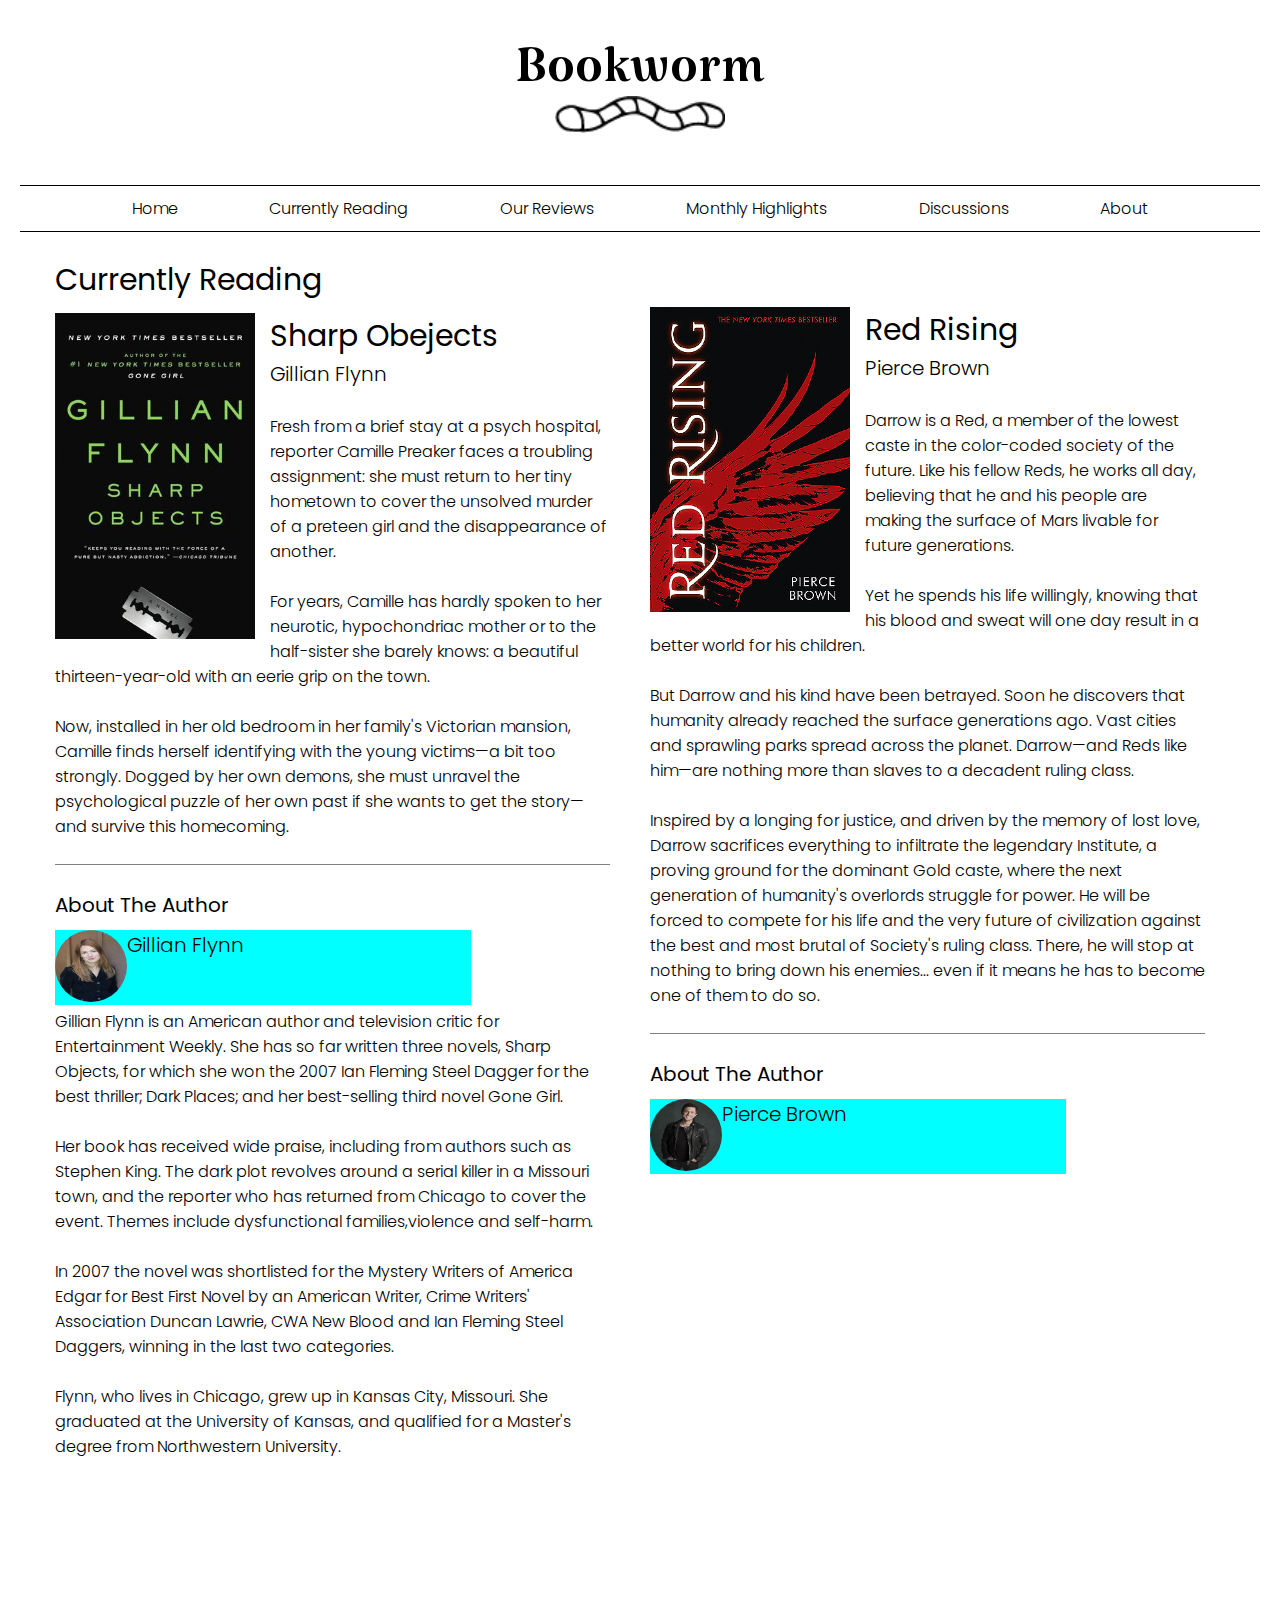
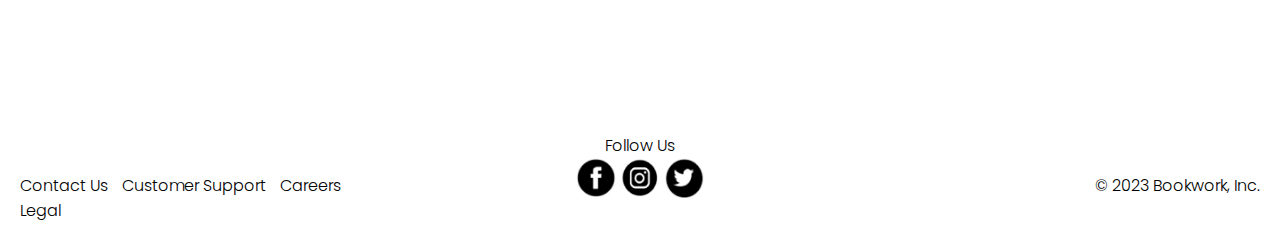
==== Currently Reading.html @ ba450654 "updates10/30/23" ====
<!DOCTYPE html>
<html lang="en">
<head>
  <meta charset="UTF-8">
  <meta name="viewport" content="width=device-width, initial-scale=1.0">
  <link rel="stylesheet" href="https://cdnjs.cloudflare.com/ajax/libs/font-awesome/4.7.0/css/font-awesome.min.css">
  <link rel="stylesheet" type="text/css" href="./assets/stylesheets/currentlyreading.css" />
  <title> Bookworm-Test </title>

  <style>
* {
      padding: 0;
      margin: 0;
    }


  </style>
</head>

<body>
  <header>
    <h1>Bookworm</h1>
    <a class="logo" href="index.html"></a>
  </header>
  <nav class="horizontal-nav"> 
    <a class="active-menu-item" hrf="#">Home</a>
    <a href="Currently Reading.html">Currently Reading</a>
    <a href="page-3.html">Our Reviews</a>
    <a href="Monthly Highlights.html">Monthly Highlights</a>
    <a href="page-5.html">Discussions</a>
    <a href="page-6.html">About</a>
  </nav>
  <section class="main-container">
    <body>
      <article class="currently-reading-left">
          <h2>Currently Reading</h2>
          <p>
            <img class="currently-reading-book"
              src="./assets/images/currently-reading/SO.jpeg" alt="Sharp Objects" />    
              <p class="p1">Sharp Obejects</p>
              <p class="p2">Gillian Flynn</p>
              <br>
              Fresh from a brief stay at a psych hospital, reporter Camille Preaker faces
              a troubling assignment: she must return to her tiny hometown to cover the
              unsolved murder of a preteen girl and the disappearance of another. 
              <br>
              <br>
              For years, Camille has hardly spoken to her neurotic, hypochondriac mother or to the half-sister 
              she barely knows: a beautiful thirteen-year-old with an eerie grip on the town.
              <br>
              <br>
              Now, installed in her old bedroom in her family's Victorian mansion, Camille finds herself identifying with 
              the young victims—a bit too strongly. Dogged by her own demons, she must unravel the 
              psychological puzzle of her own past if she wants to get the story—and survive this homecoming.
              <br>
              <br>
          </p>
          <p class="about-the-author-container">
            <br>
            <h3>About The Author</h3>
          
            <div class="name-and-photo">
              <img class="author-image" src="./assets/images/currently-reading/Flynn.jpeg"/>
              <p class="p2">Gillian Flynn</p>
            </div>
            <div class="author-bio">
              <p>
                Gillian Flynn is an American author and television critic for Entertainment Weekly. She has so far written three novels, Sharp Objects, for which she won the 2007 Ian Fleming Steel Dagger for the best thriller; Dark Places; and her best-selling third novel Gone Girl.
                <br>
                <br>
                Her book has received wide praise, including from authors such as Stephen King. The dark plot revolves around a serial killer in a Missouri town, and the reporter who has returned from Chicago to cover the event. Themes include dysfunctional families,violence and self-harm.
                <br>
                <br>
                In 2007 the novel was shortlisted for the Mystery Writers of America Edgar for Best First Novel by an American Writer, Crime Writers' Association Duncan Lawrie, CWA New Blood and Ian Fleming Steel Daggers, winning in the last two categories.
                <br>
                <br>
                Flynn, who lives in Chicago, grew up in Kansas City, Missouri. She graduated at the University of Kansas, and qualified for a Master's degree from Northwestern University.
              </p>
            </div>
          </p>
      </article>
      <section class="currently-reading-right" >
        <p>
          <img class="currently-reading-book"
          src="./assets/images/currently-reading/RR.jpeg" alt="Red Rising" />
          <p class="p1">Red Rising</p>
          <p class="p2">Pierce Brown</p>
              <br>
          Darrow is a Red, a member of the lowest caste in the color-coded society of the future. Like his fellow Reds, he works all day, believing that he and his people are making the surface of Mars livable for future generations.
          <br>
          <br>
          Yet he spends his life willingly, knowing that his blood and sweat will one day result in a better world for his children.
          <br>
          <br>
          But Darrow and his kind have been betrayed. Soon he discovers that humanity already reached the surface generations ago. Vast cities and sprawling parks spread across the planet. Darrow—and Reds like him—are nothing more than slaves to a decadent ruling class.
          <br>
          <br>
          Inspired by a longing for justice, and driven by the memory of lost love, Darrow sacrifices everything to infiltrate the legendary Institute, a proving ground for the dominant Gold caste, where the next generation of humanity's overlords struggle for power. He will be forced to compete for his life and the very future of civilization against the best and most brutal of Society's ruling class. There, he will stop at nothing to bring down his enemies... even if it means he has to become one of them to do so.
          <br>
          <br>
        </p>
         <p class="about-the-author-container">
          <br>
          <h3>About The Author</h3>
          <div class="name-and-photo">
            <img class="author-image" src="./assets/images/currently-reading/brown.jpeg"/>
            <p class="p2">Pierce Brown</p>
          </div>
          <div class="author-bio">
            <p>
              
            </p>
          </div>
            </p>
          </section>
          </body>
  </section>
  <footer class="footer-content">
    <div class="footer-link-container">
        <a href="" target="_blank">Contact Us</a>
        <a href="" target="_blank">Customer Support</a>
        <a href="" target="_blank">Careers</a>
        <a href="" target="_blank">Legal</a>
    </div>
    <div class="social-icon-container">
        <a class="follow-us-text" href="/" target="_blank"> Follow Us</a>
        <div class="social-media-icons">
            <!-- Facebook -->
            <a href="/" target="_blank">
                <img src="./assets/images/facebook.png" />
            </a>
            <!--Instagram-->
            <a href="/" target="_blank">
                <img src="./assets/images/Insta.png"/>
            </a>
            <!-- Twitter -->
            <a href="/" target="_blank">
                <img src="./assets/images/twitter.png"/>
            </a>
        </div>
    </div>
    <div class="copyright-container">
        <a href="" target="_blank"> &copy 2023 Bookwork, Inc.</a>   
    </div>
  </footer>
</body>

</html>
---- assets/stylesheets/currentlyreading.css ----
@font-face {
  font-family: "katibeh";
  src: url("../fonts/Katibeh-Regular.ttf") format("truetype");
}
@font-face {
  font-family: "poppins-reg";
  src: url("../fonts/Poppins-Regular.ttf") format("truetype");
}
@font-face {
  font-family: "poppins-light";
  src: url("../fonts/Poppins-Light.ttf") format("truetype");
}
@font-face {
  font-family: "poppins-medium";
  src: url("../fonts/Poppins-Medium.ttf") format("truetype");
}
body {
  font-family: "Poppins-light"
}
header {
  height: 140px;
  text-align: center;
  margin: 20px; 
}
h1 {
  padding-bottom: 5px;
  padding-top:20px;
  font-family: "katibeh";
  font-size: 70px;
  font-weight: 100;
  margin-bottom: -33px
}
h2 {
  padding-bottom: 0px;
  padding-top:0px;
  font-family: "Poppins-reg";
  font-size: 30px;
  font-weight: 100;
  margin-bottom: 10px
}
h3 {
  padding-bottom: 0px;
  padding-top:0px;
  font-family: "Poppins-reg";
  font-size: 20px;
  font-weight: 100;
  margin-bottom: 10px;
}
.p1 {
  font-family: "poppins-reg";
  font-size: 30px;
}
.p2 {
  font-family: "poppins-light";
  font-size: 20px;
}

header a.logo {
  transition: all 0.5s ease;
  display: block;
  width: 170px;
  height: 100px;
  /* change dish-01.png to your loge image */
  background: url(../images/Logo@3x.png) no-repeat 0 0;
  background-size: contain;
  margin: auto; 
}

.horizontal-nav {
  margin: 25px 20px;
  padding: 10px 20px;
  display: flex;
  justify-content: space-evenly;
  border-top: 1px solid black;
  border-bottom: 1px solid black;
}
.horizontal-nav a {
  color: #000000;
  text-decoration: none;

}
.main-container {
  margin: 25px 55px;
  display: flex;
}
.hero-image {
  width:100%;
}
.footer-content {
  display: flex;
  flex-direction:row;
  justify-content: space-between;
  align-content: center;
  margin: 0px 20px;
}
.social-icon-container a img {
height: 40px;
width: 40px;
}
.social-icon-container a {
  text-decoration: none;
  text-align:center;
}

.social-icon-container {
  text-align:center;
  /* position:relative; */
  /* left: 0; */
  /* right: 0; */
  /* margin: 0 0 20px 0; */
  /* width: 100%; */
  padding-bottom: 20px;

  width: 30%;
}
.footer-link-container {
  width: 30%;
 
  padding-top: 40px;
}
.footer-link-container a {
  text-decoration: none;
  color:#000000;
  padding-right: 10px;
 
}
.copyright-container {
  width: 30%;

}
.copyright-container a {
  text-decoration: none;
  color: black;
  float: right;
  padding-top: 40px;
}
.follow-us-text {
  color: black;
}
.author-highlight{
  width:30%;
  height: 530px;
  overflow:scroll;
  border-left: 1px solid black;
  padding-left:15px;

}
.book-highlights{
  width:70%;
}
.grid-container{
  display:grid;
  column-gap:10px;
}
.row {
  display: flex;
  flex-wrap: wrap;
  padding: 0 4px;
}
.column {
  flex: 25%;
  max-width: 17.5%;
  padding: 5px 5px;
}

.column img {
  margin-top: 8px;
  vertical-align: middle;
  /* width: 100%; */
}
.grid-item {
  /* width: 250px;
  height:250px; */
}
.grid-image {
  width:150px;
  height:200px; 
}
.currently-reading-left {
  width: 50%;
  padding-left: 0px;
  padding-right: 20px;
}
.currently-reading-right {
  width: 50%;
  padding-left: 20px;
  padding-right: 20px;
  padding-top: 50px;
}
.currently-reading-book {
  float: left;
  max-width: 200px;
  padding-right: 15px;
  padding-bottom: 10px;
}
.about-the-author-container {
border-top: 1px solid gray;
}
.name-and-photo {
  width: 75%;
  height:75px;
  background-color: aqua;
  display: inline-flex;
  
}
.author-image {
  width: 72px;
  height: 72px;
  border-radius: 50%;
  display: block;
  overflow: hidden;
}
.author-bio{
  height: 530px;
  overflow:scroll;
}
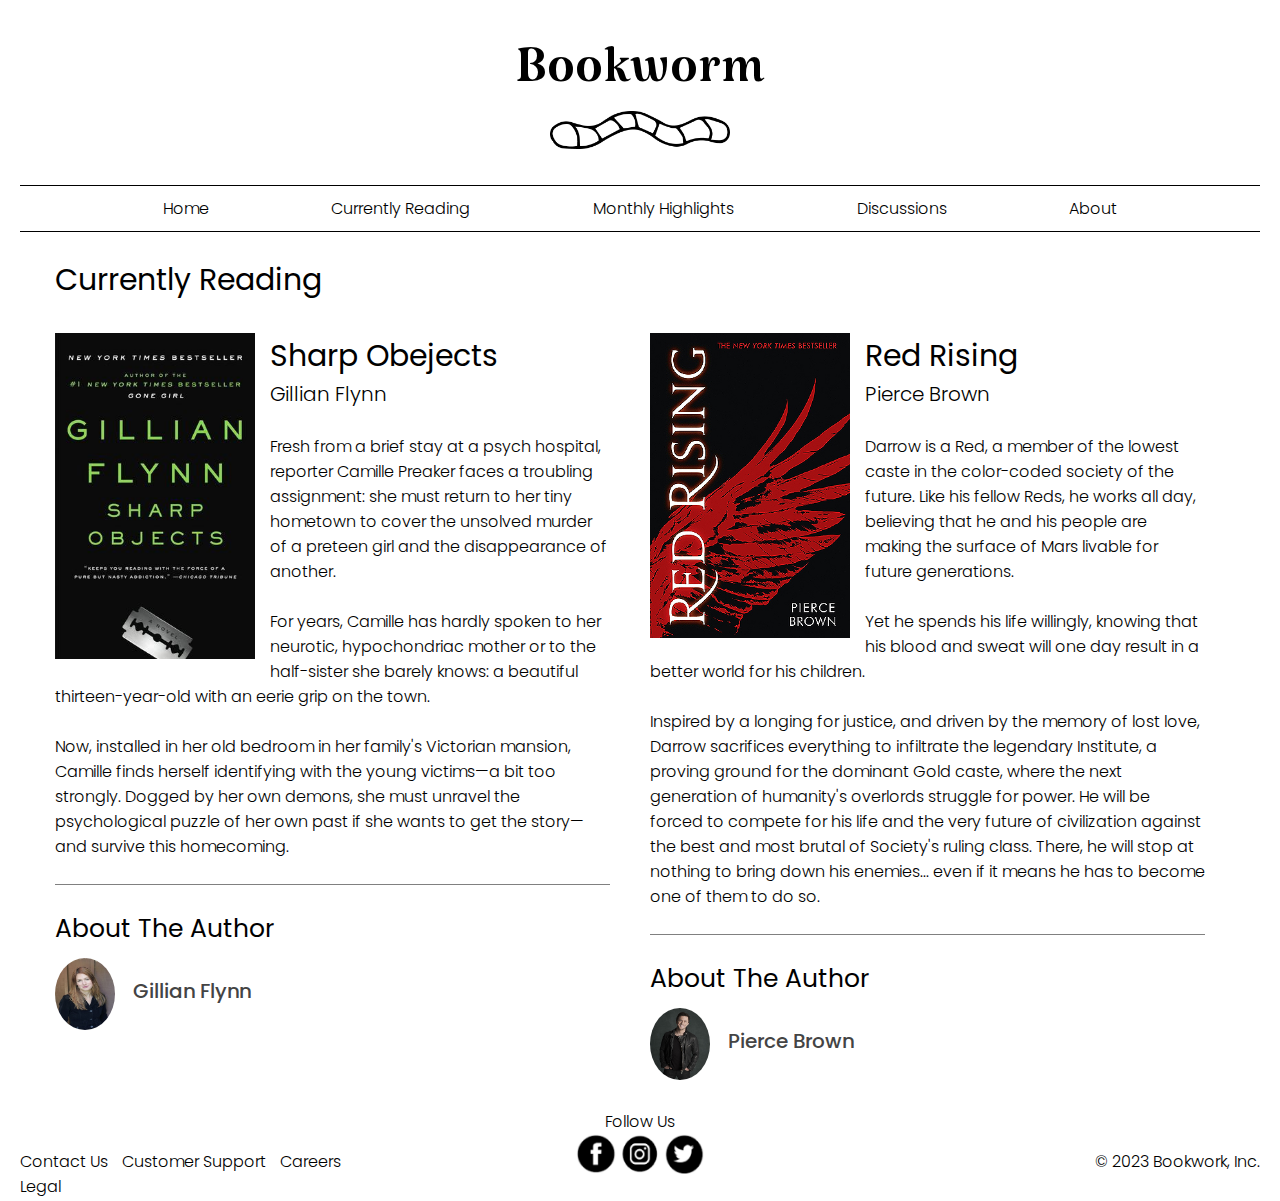
==== commit 9193cd08: "Update 11/12/23" ====
--- a/Currently Reading.html
+++ b/Currently Reading.html
@@ -19,102 +19,128 @@
 
 <body>
   <header>
-    <h1>Bookworm</h1>
+    <!-- dropdown-menu -->
+    <div class="dropdown">
+      <img class="dropbtn" src="./assets/images/Asset 1@2x.png">
+      <div class="dropdown-content">
+      <a href="index.html">Home</a>
+      <a href="Currently Reading.html">Currently Reading</a>
+      <a href="Monthly Highlights.html">Monthly Highlights</a>
+      <a href="#">Discussions</a>
+      </div>
+    </div>
+    <h1>
+      <a href="index.html" style="color: black; text-decoration: none;">
+        Bookworm
+      </a>
+    </h1>
     <a class="logo" href="index.html"></a>
   </header>
   <nav class="horizontal-nav"> 
-    <a class="active-menu-item" hrf="#">Home</a>
+    <a href="index.html">Home</a>
     <a href="Currently Reading.html">Currently Reading</a>
-    <a href="page-3.html">Our Reviews</a>
+    <!-- <a href="page-3.html">Our Reviews</a> -->
     <a href="Monthly Highlights.html">Monthly Highlights</a>
     <a href="page-5.html">Discussions</a>
     <a href="page-6.html">About</a>
   </nav>
   <section class="main-container">
     <body>
-      <article class="currently-reading-left">
-          <h2>Currently Reading</h2>
+      <div class="page-title">
+        <h2>Currently Reading</h2>
+      </div>
+      <div class="currently-reading-container">
+        <article class="currently-reading-left">
+            <p>
+              <img class="currently-reading-book"
+                src="./assets/images/currently-reading/SO.jpeg" alt="Sharp Objects" />    
+                <p class="p1">Sharp Obejects</p>
+                <p class="p2">Gillian Flynn</p>
+                <br>
+                Fresh from a brief stay at a psych hospital, reporter Camille Preaker faces
+                a troubling assignment: she must return to her tiny hometown to cover the
+                unsolved murder of a preteen girl and the disappearance of another. 
+                <br>
+                <br>
+                For years, Camille has hardly spoken to her neurotic, hypochondriac mother or to the half-sister 
+                she barely knows: a beautiful thirteen-year-old with an eerie grip on the town.
+                <br>
+                <br>
+                Now, installed in her old bedroom in her family's Victorian mansion, Camille finds herself identifying with 
+                the young victims—a bit too strongly. Dogged by her own demons, she must unravel the 
+                psychological puzzle of her own past if she wants to get the story—and survive this homecoming.
+                <br>
+                <br>
+            </p>
+            <div class="about-the-author-container">
+              <br>
+              <h3>About The Author</h3>
+              <div class="author-info-container">
+                <div class="name-and-photo">
+                  <img class="author-image" src="./assets/images/currently-reading/Flynn.jpeg"/>
+                  <div class="accordion">Gillian Flynn</div>
+                </div>
+                <div class="panel">
+                  <p>
+                    Gillian Flynn is an American author and television critic for Entertainment Weekly. She has so far written three novels, Sharp Objects, for which she won the 2007 Ian Fleming Steel Dagger for the best thriller; Dark Places; and her best-selling third novel Gone Girl.
+                    <br>
+                    <br>
+                    Her book has received wide praise, including from authors such as Stephen King. The dark plot revolves around a serial killer in a Missouri town, and the reporter who has returned from Chicago to cover the event. Themes include dysfunctional families,violence and self-harm.
+                    <br>
+                    <br>
+                    In 2007 the novel was shortlisted for the Mystery Writers of America Edgar for Best First Novel by an American Writer, Crime Writers' Association Duncan Lawrie, CWA New Blood and Ian Fleming Steel Daggers, winning in the last two categories.
+                    <br>
+                    <br>
+                    Flynn, who lives in Chicago, grew up in Kansas City, Missouri. She graduated at the University of Kansas, and qualified for a Master's degree from Northwestern University. 
+                  </p>
+                </div>
+              </div>
+            </div>
+        </article>
+        
+        <article class="currently-reading-right" >
           <p>
             <img class="currently-reading-book"
-              src="./assets/images/currently-reading/SO.jpeg" alt="Sharp Objects" />    
-              <p class="p1">Sharp Obejects</p>
-              <p class="p2">Gillian Flynn</p>
-              <br>
-              Fresh from a brief stay at a psych hospital, reporter Camille Preaker faces
-              a troubling assignment: she must return to her tiny hometown to cover the
-              unsolved murder of a preteen girl and the disappearance of another. 
-              <br>
-              <br>
-              For years, Camille has hardly spoken to her neurotic, hypochondriac mother or to the half-sister 
-              she barely knows: a beautiful thirteen-year-old with an eerie grip on the town.
-              <br>
-              <br>
-              Now, installed in her old bedroom in her family's Victorian mansion, Camille finds herself identifying with 
-              the young victims—a bit too strongly. Dogged by her own demons, she must unravel the 
-              psychological puzzle of her own past if she wants to get the story—and survive this homecoming.
-              <br>
-              <br>
+            src="./assets/images/currently-reading/RR.jpeg" alt="Red Rising" />
+            <p class="p1">Red Rising</p>
+            <p class="p2">Pierce Brown</p>
+                <br>
+            Darrow is a Red, a member of the lowest caste in the color-coded society of the future. Like his fellow Reds, he works all day, believing that he and his people are making the surface of Mars livable for future generations.
+            <br>
+            <br>
+            Yet he spends his life willingly, knowing that his blood and sweat will one day result in a better world for his children.
+            <br>
+            <br>
+            Inspired by a longing for justice, and driven by the memory of lost love, Darrow sacrifices everything to infiltrate the legendary Institute, a proving ground for the dominant Gold caste, where the next generation of humanity's overlords struggle for power. He will be forced to compete for his life and the very future of civilization against the best and most brutal of Society's ruling class. There, he will stop at nothing to bring down his enemies... even if it means he has to become one of them to do so.
+            <br>
+            <br>
           </p>
           <p class="about-the-author-container">
             <br>
-            <h3>About The Author</h3>
-          
-            <div class="name-and-photo">
-              <img class="author-image" src="./assets/images/currently-reading/Flynn.jpeg"/>
-              <p class="p2">Gillian Flynn</p>
-            </div>
-            <div class="author-bio">
-              <p>
-                Gillian Flynn is an American author and television critic for Entertainment Weekly. She has so far written three novels, Sharp Objects, for which she won the 2007 Ian Fleming Steel Dagger for the best thriller; Dark Places; and her best-selling third novel Gone Girl.
-                <br>
-                <br>
-                Her book has received wide praise, including from authors such as Stephen King. The dark plot revolves around a serial killer in a Missouri town, and the reporter who has returned from Chicago to cover the event. Themes include dysfunctional families,violence and self-harm.
-                <br>
-                <br>
-                In 2007 the novel was shortlisted for the Mystery Writers of America Edgar for Best First Novel by an American Writer, Crime Writers' Association Duncan Lawrie, CWA New Blood and Ian Fleming Steel Daggers, winning in the last two categories.
-                <br>
-                <br>
-                Flynn, who lives in Chicago, grew up in Kansas City, Missouri. She graduated at the University of Kansas, and qualified for a Master's degree from Northwestern University.
-              </p>
-            </div>
-          </p>
-      </article>
-      <section class="currently-reading-right" >
-        <p>
-          <img class="currently-reading-book"
-          src="./assets/images/currently-reading/RR.jpeg" alt="Red Rising" />
-          <p class="p1">Red Rising</p>
-          <p class="p2">Pierce Brown</p>
-              <br>
-          Darrow is a Red, a member of the lowest caste in the color-coded society of the future. Like his fellow Reds, he works all day, believing that he and his people are making the surface of Mars livable for future generations.
-          <br>
-          <br>
-          Yet he spends his life willingly, knowing that his blood and sweat will one day result in a better world for his children.
-          <br>
-          <br>
-          But Darrow and his kind have been betrayed. Soon he discovers that humanity already reached the surface generations ago. Vast cities and sprawling parks spread across the planet. Darrow—and Reds like him—are nothing more than slaves to a decadent ruling class.
-          <br>
-          <br>
-          Inspired by a longing for justice, and driven by the memory of lost love, Darrow sacrifices everything to infiltrate the legendary Institute, a proving ground for the dominant Gold caste, where the next generation of humanity's overlords struggle for power. He will be forced to compete for his life and the very future of civilization against the best and most brutal of Society's ruling class. There, he will stop at nothing to bring down his enemies... even if it means he has to become one of them to do so.
-          <br>
-          <br>
-        </p>
-         <p class="about-the-author-container">
-          <br>
-          <h3>About The Author</h3>
-          <div class="name-and-photo">
-            <img class="author-image" src="./assets/images/currently-reading/brown.jpeg"/>
-            <p class="p2">Pierce Brown</p>
-          </div>
-          <div class="author-bio">
-            <p>
-              
-            </p>
-          </div>
-            </p>
-          </section>
-          </body>
-  </section>
+              <h3>About The Author</h3>
+              <div class="author-info-container">
+                <div class="name-and-photo">
+                  <img class="author-image" src="./assets/images/currently-reading/brown.jpeg"/>
+                  <div class="accordion">Pierce Brown</div>
+                </div>
+                <div class="panel">
+                  <p>
+                    Pierce Brown is an American science fiction author who writes the Red Rising series, consisting of Red Rising (2014), Golden Son (2015), Morning Star (2016), Iron Gold (2018), Dark Age (2019), and Light Bringer (2023). He has also written a six-issue prequel comic book series, Red Rising: Sons of Ares, which was published in 2017.
+                    <br>
+                    <br>
+                    Brown graduated from Pepperdine University, where he majored in political science and economics. After graduation, he worked a variety of jobs in politics and startup tech companies.[4] Brown was working for the NBC Page Program in Burbank, California and living in his former political science professor's garage when he sold Red Rising in 2012.
+                    <br>
+                    <br>
+                    Red Rising, published in 2014, received widespread positive reviews, and hit #20 on The New York Times Best Seller list. The 2015 sequel, Golden Son, hit #6 on the same list and was equally praised by critics. In 2016, Morning Star reached #1 on the New York Times Best Seller list in Adult Hardcover, Digital Book and cumulative. It also reached #1 on the USA Today Best-Selling Books list.
+                  </p>
+                </div>
+              </div>
+            
+            </section>
+            </body>
+          </article>
+        </div>
+      </section>
   <footer class="footer-content">
     <div class="footer-link-container">
         <a href="" target="_blank">Contact Us</a>
@@ -143,6 +169,22 @@
         <a href="" target="_blank"> &copy 2023 Bookwork, Inc.</a>   
     </div>
   </footer>
+  <script>
+    var acc = document.getElementsByClassName("author-info-container");
+    var i;
+    
+    for (i = 0; i < acc.length; i++) {
+      acc[i].addEventListener("click", function() {
+        this.classList.toggle("active");
+        var panel = this.children[1];
+        if (panel.style.display === "block") {
+          panel.style.display = "none";
+        } else {
+          panel.style.display = "block";
+        }
+      });
+    }
+    </script>
 </body>
 
 </html>--- a/assets/stylesheets/currentlyreading.css
+++ b/assets/stylesheets/currentlyreading.css
@@ -28,7 +28,7 @@
   font-family: "katibeh";
   font-size: 70px;
   font-weight: 100;
-  margin-bottom: -33px
+  margin-bottom: -33px;
 }
 h2 {
   padding-bottom: 0px;
@@ -42,7 +42,7 @@
   padding-bottom: 0px;
   padding-top:0px;
   font-family: "Poppins-reg";
-  font-size: 20px;
+  font-size: 25px;
   font-weight: 100;
   margin-bottom: 10px;
 }
@@ -58,12 +58,13 @@
 header a.logo {
   transition: all 0.5s ease;
   display: block;
-  width: 170px;
-  height: 100px;
+  width: 180px;
+  height: 50px;
   /* change dish-01.png to your loge image */
-  background: url(../images/Logo@3x.png) no-repeat 0 0;
+  background: url(../images/worm-logo.png) no-repeat 0 0;
   background-size: contain;
   margin: auto; 
+  margin-top:15px; 
 }
 
 .horizontal-nav {
@@ -82,6 +83,7 @@
 .main-container {
   margin: 25px 55px;
   display: flex;
+  flex-direction: column;
 }
 .hero-image {
   width:100%;
@@ -168,13 +170,21 @@
   vertical-align: middle;
   /* width: 100%; */
 }
-.grid-item {
+/* .grid-item { */
   /* width: 250px;
   height:250px; */
-}
+/* } */
 .grid-image {
   width:150px;
   height:200px; 
+}
+.page-title {
+  Width: 100%;
+  padding-bottom: 20px;
+}
+.currently-reading-container {
+display: flex;
+flex-direction: row;
 }
 .currently-reading-left {
   width: 50%;
@@ -184,6 +194,213 @@
 .currently-reading-right {
   width: 50%;
   padding-left: 20px;
+  padding-right: 20px;
+}
+.currently-reading-book {
+  float: left;
+  max-width: 200px;
+  padding-right: 15px;
+}
+.about-the-author-container {
+border-top: 1px solid gray;
+display: flex;
+flex-direction:column;
+}
+.name-and-photo {
+  width: 100%;
+  display: flex;
+  flex-direction: row;
+  
+}
+.author-image {
+  width: 72px;
+  height: 72px;
+  border-radius: 50%;
+  display: block;
+  overflow: hidden;
+}
+.author-bio{
+  height: 530px;
+  overflow:scroll;
+}
+/* Accordion */
+.accordion {
+  color: #444;
+  cursor: pointer;
+  padding: 18px;
+  width: 100%;
+  border: none;
+  text-align: left;
+  outline: none;
+  font-family: poppins-medium;
+  font-size: 20px;
+  transition: 0.4s;
+  height: 40px;
+}
+
+.active, .accordion:hover {
+  background-color: #ebeaea; 
+}
+.author-info-container {
+  display: flex;
+  flex-direction: column;
+}
+
+.panel {
+  padding: 0 18px;
+  display: none;
+  background-color: white;
+  overflow: hidden;
+}
+/* header and nav */
+@media only screen and (max-width: 600px) {
+  header {
+    height: 110px;
+  }
+  .horizontal-nav {
+     display: none;
+   }
+  .main-container {
+    border-top: 1px solid black;
+    padding-top: 30px;
+  }
+  header a.logo {
+    display: none;
+  }
+  h1 {
+    padding-top:65px;
+  }
+
+}
+
+/* Dropdown menu active */
+@media only screen and (max-width: 600px) {
+
+.dropdown {
+position: relative;
+display: block;
+width: auto;
+height: 25px;
+}
+.dropbtn {
+position: absolute;
+display: block;
+width: auto;
+height: 40px;
+border: none;
+cursor: pointer;
+}
+
+.dropdown-content {
+width: 100%;
+top: 52px;
+display: none;
+position: absolute;
+background-color: #f9f9f9;
+min-width: 160px;
+box-shadow: 0px 8px 16px 0px rgba(0,0,0,0.2);
+z-index: 1;
+}
+
+.dropdown-content a {
+color: black;
+padding: 12px 16px;
+text-decoration: none;
+display: block;
+}
+
+.dropdown-content a:hover {background-color: #f1f1f1;}
+
+.dropdown:hover .dropdown-content {
+display: block;
+}
+
+.dropdown:hover .dropbtn {
+background-color: #ffffff;
+}
+}
+/* dropdown menu hidden */
+@media only screen and (min-width: 600px) {
+
+.dropdown {
+  display: none;
+}
+.dropbtn {
+  display: none;
+}
+
+.dropdown-content {
+  display: none;
+}
+
+.dropdown-content a {
+  display: none;
+}
+
+.dropdown-content a:hover {background-color: #f1f1f1;}
+
+.dropdown:hover .dropdown-content {
+  display: none;
+}
+
+.dropdown:hover .dropbtn {
+  background-color: #ffffff;
+}
+}
+/* Currently Reading main section */
+@media only screen and (max-width: 600px) {
+.main-container {
+  display: flex;
+  flex-direction: column;
+  margin: 25px 20px;
+}
+.author-highlight{
+  width:30%;
+  height: 530px;
+  overflow:scroll;
+  border-left: 1px solid black;
+  padding-left:15px;
+
+}
+.book-highlights{
+  width:70%;
+}
+.grid-container{
+  display:grid;
+  column-gap:10px;
+}
+.row {
+  display: flex;
+  flex-wrap: wrap;
+  padding: 0 4px;
+}
+.column {
+  flex: 25%;
+  max-width: 17.5%;
+  padding: 5px 5px;
+}
+
+.column img {
+  margin-top: 8px;
+  vertical-align: middle;
+  /* width: 100%; */
+}
+/* .grid-item { */
+  /* width: 250px;
+  height:250px; */
+/* } */
+.grid-image {
+  width:150px;
+  height:200px; 
+}
+.currently-reading-left {
+  width: 100%;
+  padding-left: 0px;
+  padding-right: 20px;
+}
+.currently-reading-right {
+  width: 100%;
+  padding-left: 0px;
   padding-right: 20px;
   padding-top: 50px;
 }
@@ -213,4 +430,73 @@
 .author-bio{
   height: 530px;
   overflow:scroll;
-}+}
+}
+/* Footer */
+@media only screen and (max-width: 400px) {
+  .footer-content {
+    display: flex;
+    flex-direction:column;
+    justify-content: space-between;
+    align-content: center;
+    margin: 0px 20px;
+    text-align: center;
+  }
+  .social-icon-container a img {
+    height: 40px;
+    width: 40px;
+  }
+  .social-icon-container a {
+    text-decoration: none;
+    text-align:center;
+    margin: auto;
+  }
+
+  .social-icon-container {
+    order: 1;
+    text-align:center;
+    /* position:relative; */
+    /* left: 0; */
+    /* right: 0; */
+    /* margin: 0 0 20px 0; */
+    /* width: 100%; */
+    padding-bottom: 10px;
+    margin: auto;
+    width: 50%;
+  }
+  .social-media-icons{
+    display:inline-flex;
+  }
+  .footer-link-container {
+    order: 2;
+    display: flex;
+    flex-direction:column;
+    width: 50%;
+    margin: auto;
+    padding-bottom: 10px;
+    padding-top:0px;
+  }
+  .footer-link-container a {
+    text-decoration: none;
+    color:#000000;
+    padding-right: 10px;
+    
+   
+  }
+ .copyright-container {
+    order: 3;
+    width: 50%;
+    margin: auto;
+ 
+ }
+  .copyright-container a {
+    text-decoration: none;
+    color: black;
+    float: right;
+    padding-top: 0px;
+  }
+  .follow-us-text {
+    color: black;
+  }
+
+}
